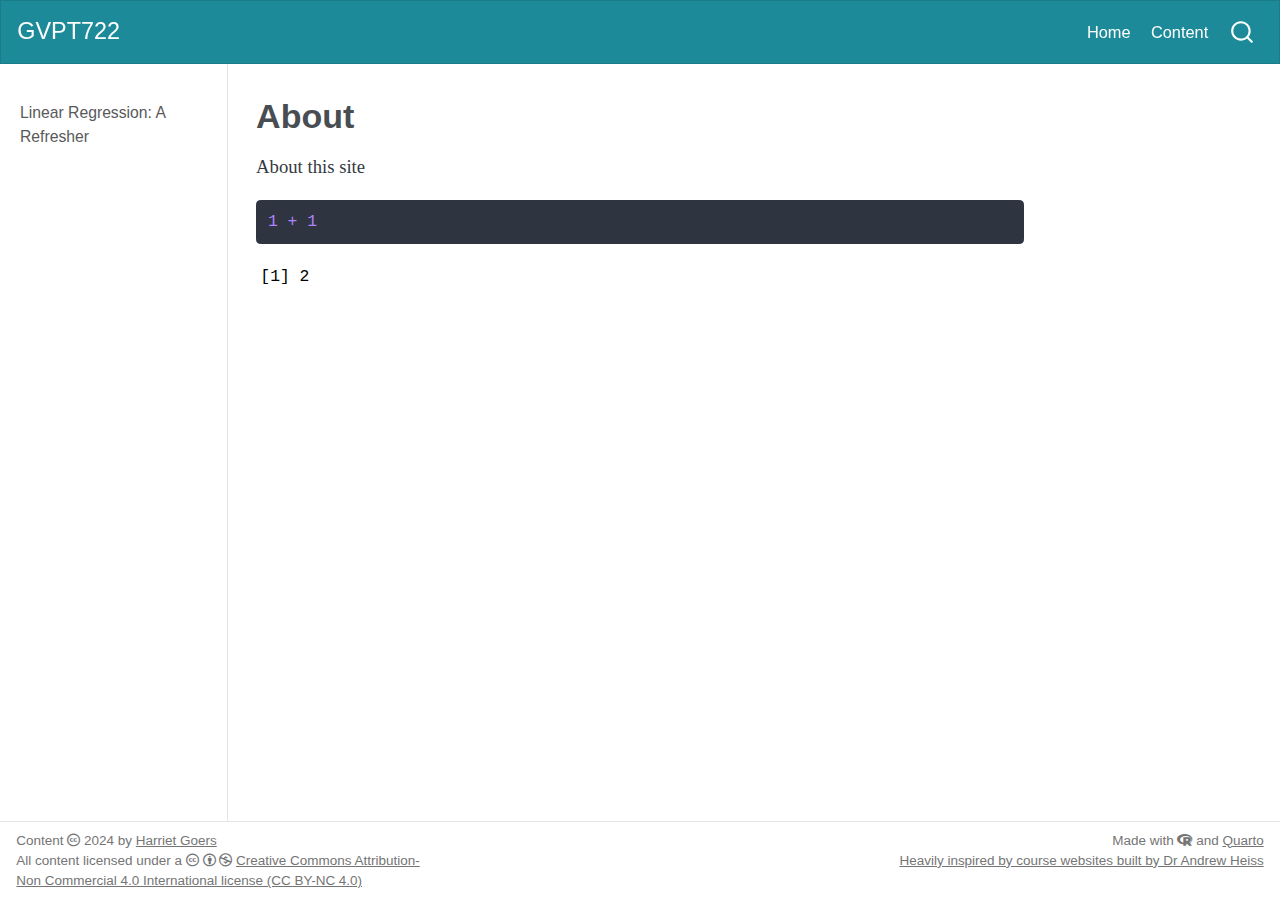
==== docs/about.html @ d8680acf "Update model eval" ====
<!DOCTYPE html>
<html xmlns="http://www.w3.org/1999/xhtml" lang="en" xml:lang="en"><head>

<meta charset="utf-8">
<meta name="generator" content="quarto-1.3.450">

<meta name="viewport" content="width=device-width, initial-scale=1.0, user-scalable=yes">


<title>GVPT722 - About</title>
<style>
code{white-space: pre-wrap;}
span.smallcaps{font-variant: small-caps;}
div.columns{display: flex; gap: min(4vw, 1.5em);}
div.column{flex: auto; overflow-x: auto;}
div.hanging-indent{margin-left: 1.5em; text-indent: -1.5em;}
ul.task-list{list-style: none;}
ul.task-list li input[type="checkbox"] {
  width: 0.8em;
  margin: 0 0.8em 0.2em -1em; /* quarto-specific, see https://github.com/quarto-dev/quarto-cli/issues/4556 */ 
  vertical-align: middle;
}
/* CSS for syntax highlighting */
pre > code.sourceCode { white-space: pre; position: relative; }
pre > code.sourceCode > span { display: inline-block; line-height: 1.25; }
pre > code.sourceCode > span:empty { height: 1.2em; }
.sourceCode { overflow: visible; }
code.sourceCode > span { color: inherit; text-decoration: inherit; }
div.sourceCode { margin: 1em 0; }
pre.sourceCode { margin: 0; }
@media screen {
div.sourceCode { overflow: auto; }
}
@media print {
pre > code.sourceCode { white-space: pre-wrap; }
pre > code.sourceCode > span { text-indent: -5em; padding-left: 5em; }
}
pre.numberSource code
  { counter-reset: source-line 0; }
pre.numberSource code > span
  { position: relative; left: -4em; counter-increment: source-line; }
pre.numberSource code > span > a:first-child::before
  { content: counter(source-line);
    position: relative; left: -1em; text-align: right; vertical-align: baseline;
    border: none; display: inline-block;
    -webkit-touch-callout: none; -webkit-user-select: none;
    -khtml-user-select: none; -moz-user-select: none;
    -ms-user-select: none; user-select: none;
    padding: 0 4px; width: 4em;
  }
pre.numberSource { margin-left: 3em;  padding-left: 4px; }
div.sourceCode
  {   }
@media screen {
pre > code.sourceCode > span > a:first-child::before { text-decoration: underline; }
}
</style>


<script src="site_libs/quarto-nav/quarto-nav.js"></script>
<script src="site_libs/clipboard/clipboard.min.js"></script>
<script src="site_libs/quarto-search/autocomplete.umd.js"></script>
<script src="site_libs/quarto-search/fuse.min.js"></script>
<script src="site_libs/quarto-search/quarto-search.js"></script>
<meta name="quarto:offset" content="./">
<link href=".//files/img/hex-testudo.png" rel="icon" type="image/png">
<script src="site_libs/quarto-html/quarto.js"></script>
<script src="site_libs/quarto-html/popper.min.js"></script>
<script src="site_libs/quarto-html/tippy.umd.min.js"></script>
<script src="site_libs/quarto-html/anchor.min.js"></script>
<link href="site_libs/quarto-html/tippy.css" rel="stylesheet">
<link href="site_libs/quarto-html/quarto-syntax-highlighting.css" rel="stylesheet" id="quarto-text-highlighting-styles">
<script src="site_libs/bootstrap/bootstrap.min.js"></script>
<link href="site_libs/bootstrap/bootstrap-icons.css" rel="stylesheet">
<link href="site_libs/bootstrap/bootstrap.min.css" rel="stylesheet" id="quarto-bootstrap" data-mode="light">
<link href="site_libs/quarto-contrib/fontawesome6-0.1.0/all.css" rel="stylesheet">
<link href="site_libs/quarto-contrib/fontawesome6-0.1.0/latex-fontsize.css" rel="stylesheet">
<script id="quarto-search-options" type="application/json">{
  "location": "navbar",
  "copy-button": false,
  "collapse-after": 3,
  "panel-placement": "end",
  "type": "overlay",
  "limit": 20,
  "language": {
    "search-no-results-text": "No results",
    "search-matching-documents-text": "matching documents",
    "search-copy-link-title": "Copy link to search",
    "search-hide-matches-text": "Hide additional matches",
    "search-more-match-text": "more match in this document",
    "search-more-matches-text": "more matches in this document",
    "search-clear-button-title": "Clear",
    "search-detached-cancel-button-title": "Cancel",
    "search-submit-button-title": "Submit",
    "search-label": "Search"
  }
}</script>


<link rel="stylesheet" href="html/custom.css">
</head>

<body class="nav-sidebar docked nav-fixed">

<div id="quarto-search-results"></div>
  <header id="quarto-header" class="headroom fixed-top">
    <nav class="navbar navbar-expand-lg navbar-dark ">
      <div class="navbar-container container-fluid">
      <div class="navbar-brand-container">
    <a class="navbar-brand" href="./index.html">
    <span class="navbar-title">GVPT722</span>
    </a>
  </div>
            <div id="quarto-search" class="" title="Search"></div>
          <button class="navbar-toggler" type="button" data-bs-toggle="collapse" data-bs-target="#navbarCollapse" aria-controls="navbarCollapse" aria-expanded="false" aria-label="Toggle navigation" onclick="if (window.quartoToggleHeadroom) { window.quartoToggleHeadroom(); }">
  <span class="navbar-toggler-icon"></span>
</button>
          <div class="collapse navbar-collapse" id="navbarCollapse">
            <ul class="navbar-nav navbar-nav-scroll ms-auto">
  <li class="nav-item">
    <a class="nav-link" href="./index.html" rel="" target="">
 <span class="menu-text">Home</span></a>
  </li>  
  <li class="nav-item">
    <a class="nav-link active" href="./content/01-introduction.html" rel="" target="" aria-current="page">
 <span class="menu-text">Content</span></a>
  </li>  
</ul>
            <div class="quarto-navbar-tools">
</div>
          </div> <!-- /navcollapse -->
      </div> <!-- /container-fluid -->
    </nav>
  <nav class="quarto-secondary-nav">
    <div class="container-fluid d-flex">
      <button type="button" class="quarto-btn-toggle btn" data-bs-toggle="collapse" data-bs-target="#quarto-sidebar,#quarto-sidebar-glass" aria-controls="quarto-sidebar" aria-expanded="false" aria-label="Toggle sidebar navigation" onclick="if (window.quartoToggleHeadroom) { window.quartoToggleHeadroom(); }">
        <i class="bi bi-layout-text-sidebar-reverse"></i>
      </button>
      <nav class="quarto-page-breadcrumbs" aria-label="breadcrumb"><ol class="breadcrumb"><li class="breadcrumb-item">About</li></ol></nav>
      <a class="flex-grow-1" role="button" data-bs-toggle="collapse" data-bs-target="#quarto-sidebar,#quarto-sidebar-glass" aria-controls="quarto-sidebar" aria-expanded="false" aria-label="Toggle sidebar navigation" onclick="if (window.quartoToggleHeadroom) { window.quartoToggleHeadroom(); }">      
      </a>
    </div>
  </nav>
</header>
<!-- content -->
<div id="quarto-content" class="quarto-container page-columns page-rows-contents page-layout-article page-navbar">
<!-- sidebar -->
  <nav id="quarto-sidebar" class="sidebar collapse collapse-horizontal sidebar-navigation docked overflow-auto">
    <div class="sidebar-menu-container"> 
    <ul class="list-unstyled mt-1">
        <li class="sidebar-item">
  <div class="sidebar-item-container"> 
  <a href="./content/01-introduction.html" class="sidebar-item-text sidebar-link">
 <span class="menu-text">Linear Regression: A Refresher</span></a>
  </div>
</li>
    </ul>
    </div>
</nav>
<div id="quarto-sidebar-glass" data-bs-toggle="collapse" data-bs-target="#quarto-sidebar,#quarto-sidebar-glass"></div>
<!-- margin-sidebar -->
    <div id="quarto-margin-sidebar" class="sidebar margin-sidebar">
        
    </div>
<!-- main -->
<main class="content" id="quarto-document-content">

<header id="title-block-header" class="quarto-title-block default">
<div class="quarto-title">
<h1 class="title">About</h1>
</div>



<div class="quarto-title-meta">

    
  
    
  </div>
  

</header>

<p>About this site</p>
<div class="cell">
<div class="sourceCode cell-code" id="cb1"><pre class="sourceCode r code-with-copy"><code class="sourceCode r"><span id="cb1-1"><a href="#cb1-1" aria-hidden="true" tabindex="-1"></a><span class="dv">1</span> <span class="sc">+</span> <span class="dv">1</span></span></code><button title="Copy to Clipboard" class="code-copy-button"><i class="bi"></i></button></pre></div>
<div class="cell-output cell-output-stdout">
<pre><code>[1] 2</code></pre>
</div>
</div>



</main> <!-- /main -->
<script id="quarto-html-after-body" type="application/javascript">
window.document.addEventListener("DOMContentLoaded", function (event) {
  const toggleBodyColorMode = (bsSheetEl) => {
    const mode = bsSheetEl.getAttribute("data-mode");
    const bodyEl = window.document.querySelector("body");
    if (mode === "dark") {
      bodyEl.classList.add("quarto-dark");
      bodyEl.classList.remove("quarto-light");
    } else {
      bodyEl.classList.add("quarto-light");
      bodyEl.classList.remove("quarto-dark");
    }
  }
  const toggleBodyColorPrimary = () => {
    const bsSheetEl = window.document.querySelector("link#quarto-bootstrap");
    if (bsSheetEl) {
      toggleBodyColorMode(bsSheetEl);
    }
  }
  toggleBodyColorPrimary();  
  const icon = "";
  const anchorJS = new window.AnchorJS();
  anchorJS.options = {
    placement: 'right',
    icon: icon
  };
  anchorJS.add('.anchored');
  const isCodeAnnotation = (el) => {
    for (const clz of el.classList) {
      if (clz.startsWith('code-annotation-')) {                     
        return true;
      }
    }
    return false;
  }
  const clipboard = new window.ClipboardJS('.code-copy-button', {
    text: function(trigger) {
      const codeEl = trigger.previousElementSibling.cloneNode(true);
      for (const childEl of codeEl.children) {
        if (isCodeAnnotation(childEl)) {
          childEl.remove();
        }
      }
      return codeEl.innerText;
    }
  });
  clipboard.on('success', function(e) {
    // button target
    const button = e.trigger;
    // don't keep focus
    button.blur();
    // flash "checked"
    button.classList.add('code-copy-button-checked');
    var currentTitle = button.getAttribute("title");
    button.setAttribute("title", "Copied!");
    let tooltip;
    if (window.bootstrap) {
      button.setAttribute("data-bs-toggle", "tooltip");
      button.setAttribute("data-bs-placement", "left");
      button.setAttribute("data-bs-title", "Copied!");
      tooltip = new bootstrap.Tooltip(button, 
        { trigger: "manual", 
          customClass: "code-copy-button-tooltip",
          offset: [0, -8]});
      tooltip.show();    
    }
    setTimeout(function() {
      if (tooltip) {
        tooltip.hide();
        button.removeAttribute("data-bs-title");
        button.removeAttribute("data-bs-toggle");
        button.removeAttribute("data-bs-placement");
      }
      button.setAttribute("title", currentTitle);
      button.classList.remove('code-copy-button-checked');
    }, 1000);
    // clear code selection
    e.clearSelection();
  });
  function tippyHover(el, contentFn) {
    const config = {
      allowHTML: true,
      content: contentFn,
      maxWidth: 500,
      delay: 100,
      arrow: false,
      appendTo: function(el) {
          return el.parentElement;
      },
      interactive: true,
      interactiveBorder: 10,
      theme: 'quarto',
      placement: 'bottom-start'
    };
    window.tippy(el, config); 
  }
  const noterefs = window.document.querySelectorAll('a[role="doc-noteref"]');
  for (var i=0; i<noterefs.length; i++) {
    const ref = noterefs[i];
    tippyHover(ref, function() {
      // use id or data attribute instead here
      let href = ref.getAttribute('data-footnote-href') || ref.getAttribute('href');
      try { href = new URL(href).hash; } catch {}
      const id = href.replace(/^#\/?/, "");
      const note = window.document.getElementById(id);
      return note.innerHTML;
    });
  }
      let selectedAnnoteEl;
      const selectorForAnnotation = ( cell, annotation) => {
        let cellAttr = 'data-code-cell="' + cell + '"';
        let lineAttr = 'data-code-annotation="' +  annotation + '"';
        const selector = 'span[' + cellAttr + '][' + lineAttr + ']';
        return selector;
      }
      const selectCodeLines = (annoteEl) => {
        const doc = window.document;
        const targetCell = annoteEl.getAttribute("data-target-cell");
        const targetAnnotation = annoteEl.getAttribute("data-target-annotation");
        const annoteSpan = window.document.querySelector(selectorForAnnotation(targetCell, targetAnnotation));
        const lines = annoteSpan.getAttribute("data-code-lines").split(",");
        const lineIds = lines.map((line) => {
          return targetCell + "-" + line;
        })
        let top = null;
        let height = null;
        let parent = null;
        if (lineIds.length > 0) {
            //compute the position of the single el (top and bottom and make a div)
            const el = window.document.getElementById(lineIds[0]);
            top = el.offsetTop;
            height = el.offsetHeight;
            parent = el.parentElement.parentElement;
          if (lineIds.length > 1) {
            const lastEl = window.document.getElementById(lineIds[lineIds.length - 1]);
            const bottom = lastEl.offsetTop + lastEl.offsetHeight;
            height = bottom - top;
          }
          if (top !== null && height !== null && parent !== null) {
            // cook up a div (if necessary) and position it 
            let div = window.document.getElementById("code-annotation-line-highlight");
            if (div === null) {
              div = window.document.createElement("div");
              div.setAttribute("id", "code-annotation-line-highlight");
              div.style.position = 'absolute';
              parent.appendChild(div);
            }
            div.style.top = top - 2 + "px";
            div.style.height = height + 4 + "px";
            let gutterDiv = window.document.getElementById("code-annotation-line-highlight-gutter");
            if (gutterDiv === null) {
              gutterDiv = window.document.createElement("div");
              gutterDiv.setAttribute("id", "code-annotation-line-highlight-gutter");
              gutterDiv.style.position = 'absolute';
              const codeCell = window.document.getElementById(targetCell);
              const gutter = codeCell.querySelector('.code-annotation-gutter');
              gutter.appendChild(gutterDiv);
            }
            gutterDiv.style.top = top - 2 + "px";
            gutterDiv.style.height = height + 4 + "px";
          }
          selectedAnnoteEl = annoteEl;
        }
      };
      const unselectCodeLines = () => {
        const elementsIds = ["code-annotation-line-highlight", "code-annotation-line-highlight-gutter"];
        elementsIds.forEach((elId) => {
          const div = window.document.getElementById(elId);
          if (div) {
            div.remove();
          }
        });
        selectedAnnoteEl = undefined;
      };
      // Attach click handler to the DT
      const annoteDls = window.document.querySelectorAll('dt[data-target-cell]');
      for (const annoteDlNode of annoteDls) {
        annoteDlNode.addEventListener('click', (event) => {
          const clickedEl = event.target;
          if (clickedEl !== selectedAnnoteEl) {
            unselectCodeLines();
            const activeEl = window.document.querySelector('dt[data-target-cell].code-annotation-active');
            if (activeEl) {
              activeEl.classList.remove('code-annotation-active');
            }
            selectCodeLines(clickedEl);
            clickedEl.classList.add('code-annotation-active');
          } else {
            // Unselect the line
            unselectCodeLines();
            clickedEl.classList.remove('code-annotation-active');
          }
        });
      }
  const findCites = (el) => {
    const parentEl = el.parentElement;
    if (parentEl) {
      const cites = parentEl.dataset.cites;
      if (cites) {
        return {
          el,
          cites: cites.split(' ')
        };
      } else {
        return findCites(el.parentElement)
      }
    } else {
      return undefined;
    }
  };
  var bibliorefs = window.document.querySelectorAll('a[role="doc-biblioref"]');
  for (var i=0; i<bibliorefs.length; i++) {
    const ref = bibliorefs[i];
    const citeInfo = findCites(ref);
    if (citeInfo) {
      tippyHover(citeInfo.el, function() {
        var popup = window.document.createElement('div');
        citeInfo.cites.forEach(function(cite) {
          var citeDiv = window.document.createElement('div');
          citeDiv.classList.add('hanging-indent');
          citeDiv.classList.add('csl-entry');
          var biblioDiv = window.document.getElementById('ref-' + cite);
          if (biblioDiv) {
            citeDiv.innerHTML = biblioDiv.innerHTML;
          }
          popup.appendChild(citeDiv);
        });
        return popup.innerHTML;
      });
    }
  }
});
</script>
</div> <!-- /content -->
<footer class="footer">
  <div class="nav-footer">
    <div class="nav-footer-left">Content <i class="fa-brands fa-creative-commons" aria-label="creative-commons"></i> 2024 by <a href="https://www.harrietgoers.com">Harriet Goers</a> <br> All content licensed under a <i class="fa-brands fa-creative-commons" aria-label="creative-commons"></i> <i class="fa-brands fa-creative-commons-by" aria-label="creative-commons-by"></i> <i class="fa-brands fa-creative-commons-nc" aria-label="creative-commons-nc"></i> <a href="https://creativecommons.org/licenses/by-nc/4.0/">Creative Commons Attribution-Non Commercial 4.0 International license (CC BY-NC 4.0)</a></div>   
    <div class="nav-footer-center">
      &nbsp;
    </div>
    <div class="nav-footer-right">Made with <i class="fa-brands fa-r-project" aria-label="r-project"></i> and <a href="https://quarto.org/">Quarto</a><br> <a href="https://www.andrewheiss.com/teaching/">Heavily inspired by course websites built by Dr Andrew Heiss</a></div>
  </div>
</footer>



</body></html>
---- docs/site_libs/quarto-html/tippy.css ----
.tippy-box[data-animation=fade][data-state=hidden]{opacity:0}[data-tippy-root]{max-width:calc(100vw - 10px)}.tippy-box{position:relative;background-color:#333;color:#fff;border-radius:4px;font-size:14px;line-height:1.4;white-space:normal;outline:0;transition-property:transform,visibility,opacity}.tippy-box[data-placement^=top]>.tippy-arrow{bottom:0}.tippy-box[data-placement^=top]>.tippy-arrow:before{bottom:-7px;left:0;border-width:8px 8px 0;border-top-color:initial;transform-origin:center top}.tippy-box[data-placement^=bottom]>.tippy-arrow{top:0}.tippy-box[data-placement^=bottom]>.tippy-arrow:before{top:-7px;left:0;border-width:0 8px 8px;border-bottom-color:initial;transform-origin:center bottom}.tippy-box[data-placement^=left]>.tippy-arrow{right:0}.tippy-box[data-placement^=left]>.tippy-arrow:before{border-width:8px 0 8px 8px;border-left-color:initial;right:-7px;transform-origin:center left}.tippy-box[data-placement^=right]>.tippy-arrow{left:0}.tippy-box[data-placement^=right]>.tippy-arrow:before{left:-7px;border-width:8px 8px 8px 0;border-right-color:initial;transform-origin:center right}.tippy-box[data-inertia][data-state=visible]{transition-timing-function:cubic-bezier(.54,1.5,.38,1.11)}.tippy-arrow{width:16px;height:16px;color:#333}.tippy-arrow:before{content:"";position:absolute;border-color:transparent;border-style:solid}.tippy-content{position:relative;padding:5px 9px;z-index:1}
---- docs/site_libs/quarto-html/quarto-syntax-highlighting.css ----
/* quarto syntax highlight colors */
:root {
  --quarto-hl-al-color: #ff5555;
  --quarto-hl-an-color: #75715e;
  --quarto-hl-at-color: #f92672;
  --quarto-hl-bn-color: #ae81ff;
  --quarto-hl-bu-color: #66D9EF;
  --quarto-hl-ch-color: #e6db74;
  --quarto-hl-co-color: #75715e;
  --quarto-hl-cv-color: #75715e;
  --quarto-hl-cn-color: #ae81ff;
  --quarto-hl-cf-color: #f92672;
  --quarto-hl-dt-color: #66d9ef;
  --quarto-hl-dv-color: #ae81ff;
  --quarto-hl-do-color: #75715e;
  --quarto-hl-er-color: #ff5555;
  --quarto-hl-ex-color: #a6e22e;
  --quarto-hl-fl-color: #ae81ff;
  --quarto-hl-fu-color: #a6e22e;
  --quarto-hl-im-color: #f92672;
  --quarto-hl-in-color: #f1fa8c;
  --quarto-hl-kw-color: #f92672;
  --quarto-hl-op-color: #f8f8f2;
  --quarto-hl-pp-color: #f92672;
  --quarto-hl-re-color: #75715e;
  --quarto-hl-sc-color: #ae81ff;
  --quarto-hl-ss-color: #e6db74;
  --quarto-hl-st-color: #e6db74;
  --quarto-hl-va-color: #f8f8f2;
  --quarto-hl-vs-color: #e6db74;
  --quarto-hl-wa-color: #ff5555;
}

/* other quarto variables */
:root {
  --quarto-font-monospace: SFMono-Regular, Menlo, Monaco, Consolas, "Liberation Mono", "Courier New", monospace;
}

code span.al {
  font-weight: bold;
  color: #ff5555;
}

code span.an {
  color: #75715e;
}

code span.at {
  color: #f92672;
}

code span.bn {
  color: #ae81ff;
}

code span.bu {
  color: #66D9EF;
}

code span.ch {
  color: #e6db74;
}

code span.co {
  color: #75715e;
}

code span.cv {
  color: #75715e;
}

code span.cn {
  color: #ae81ff;
}

code span.cf {
  color: #f92672;
}

code span.dt {
  font-style: italic;
  color: #66d9ef;
}

code span.dv {
  color: #ae81ff;
}

code span.do {
  color: #75715e;
}

code span.er {
  color: #ff5555;
  text-decoration: underline;
}

code span.ex {
  font-weight: bold;
  color: #a6e22e;
}

code span.fl {
  color: #ae81ff;
}

code span.fu {
  color: #a6e22e;
}

code span.im {
  color: #f92672;
}

code span.in {
  color: #f1fa8c;
}

code span.kw {
  color: #f92672;
}

pre > code.sourceCode > span {
  color: #f8f8f2;
}

code span {
  color: #f8f8f2;
}

code.sourceCode > span {
  color: #f8f8f2;
}

div.sourceCode,
div.sourceCode pre.sourceCode {
  color: #f8f8f2;
}

code span.op {
  color: #f8f8f2;
}

code span.pp {
  color: #f92672;
}

code span.re {
  color: #75715e;
}

code span.sc {
  color: #ae81ff;
}

code span.ss {
  color: #e6db74;
}

code span.st {
  color: #e6db74;
}

code span.va {
  color: #f8f8f2;
}

code span.vs {
  color: #e6db74;
}

code span.wa {
  color: #ff5555;
}

.prevent-inlining {
  content: "</";
}

/*# sourceMappingURL=debc5d5d77c3f9108843748ff7464032.css.map */
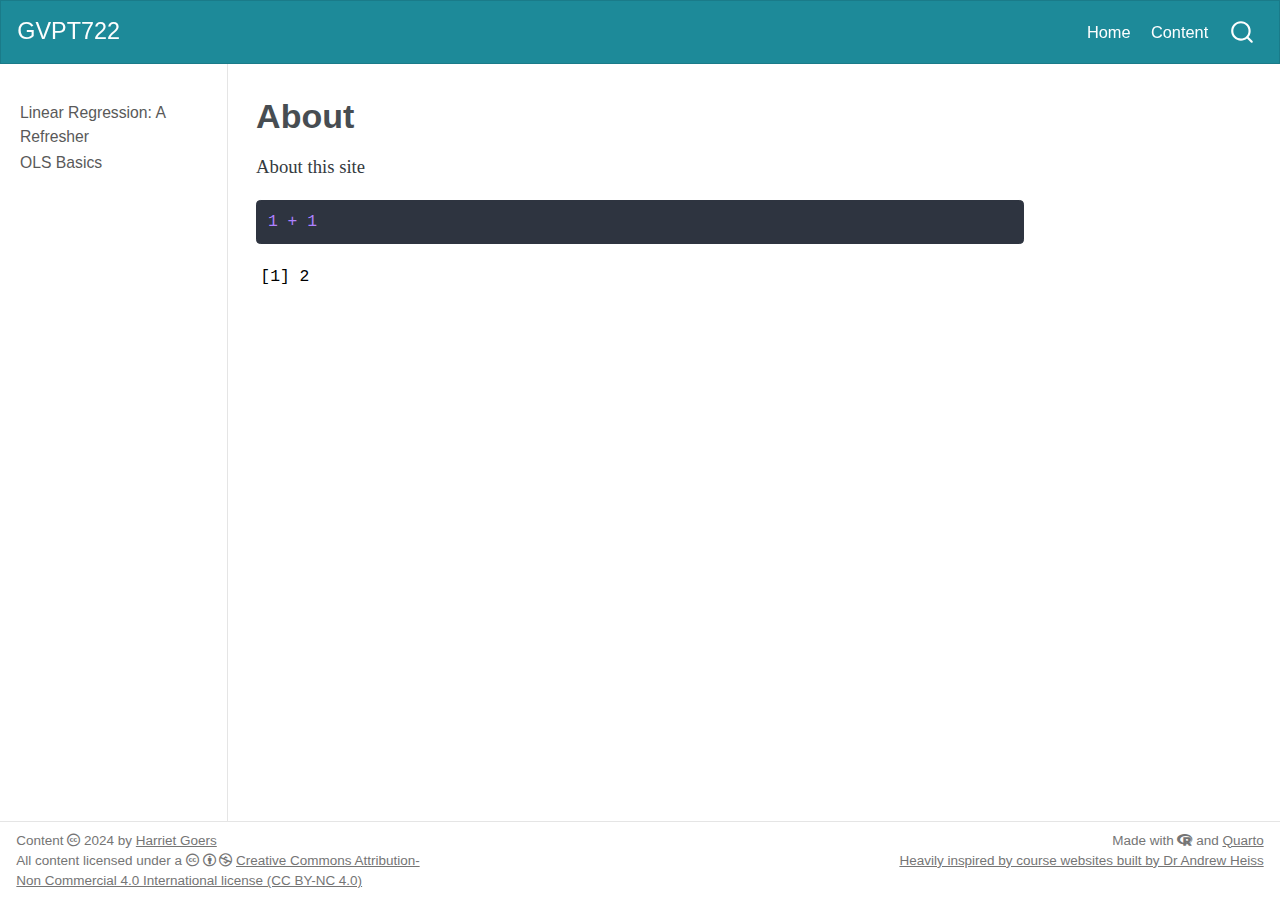
==== commit b263a123: "Add content for W2" ====
--- a/docs/about.html
+++ b/docs/about.html
@@ -152,6 +152,12 @@
   <div class="sidebar-item-container"> 
   <a href="./content/01-introduction.html" class="sidebar-item-text sidebar-link">
  <span class="menu-text">Linear Regression: A Refresher</span></a>
+  </div>
+</li>
+        <li class="sidebar-item">
+  <div class="sidebar-item-container"> 
+  <a href="./content/02-ols_basics.html" class="sidebar-item-text sidebar-link">
+ <span class="menu-text">OLS Basics</span></a>
   </div>
 </li>
     </ul>
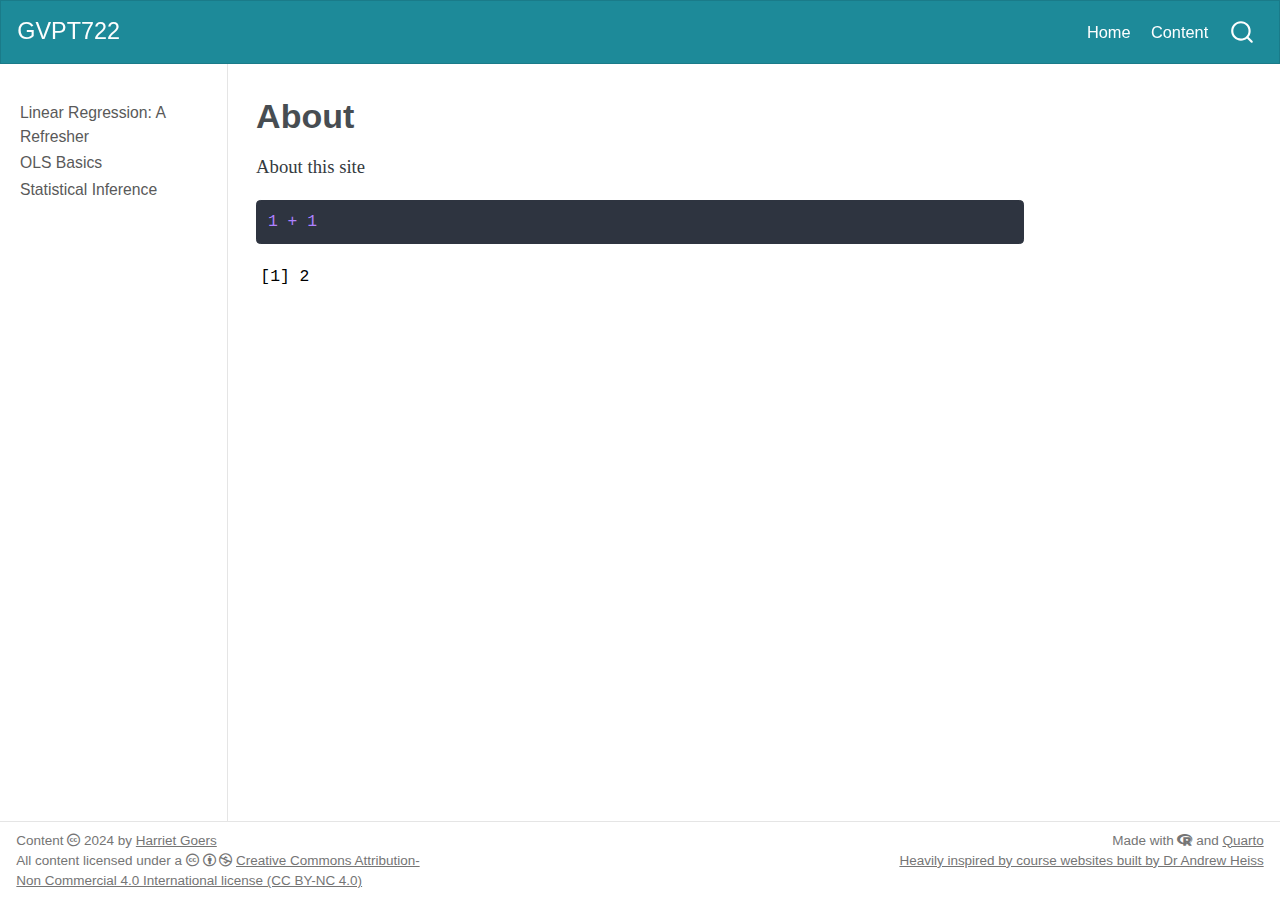
==== commit 5bc9addd: "Include new content" ====
--- a/docs/about.html
+++ b/docs/about.html
@@ -158,6 +158,12 @@
   <div class="sidebar-item-container"> 
   <a href="./content/02-ols_basics.html" class="sidebar-item-text sidebar-link">
  <span class="menu-text">OLS Basics</span></a>
+  </div>
+</li>
+        <li class="sidebar-item">
+  <div class="sidebar-item-container"> 
+  <a href="./content/03-statistical_inference.html" class="sidebar-item-text sidebar-link">
+ <span class="menu-text">Statistical Inference</span></a>
   </div>
 </li>
     </ul>
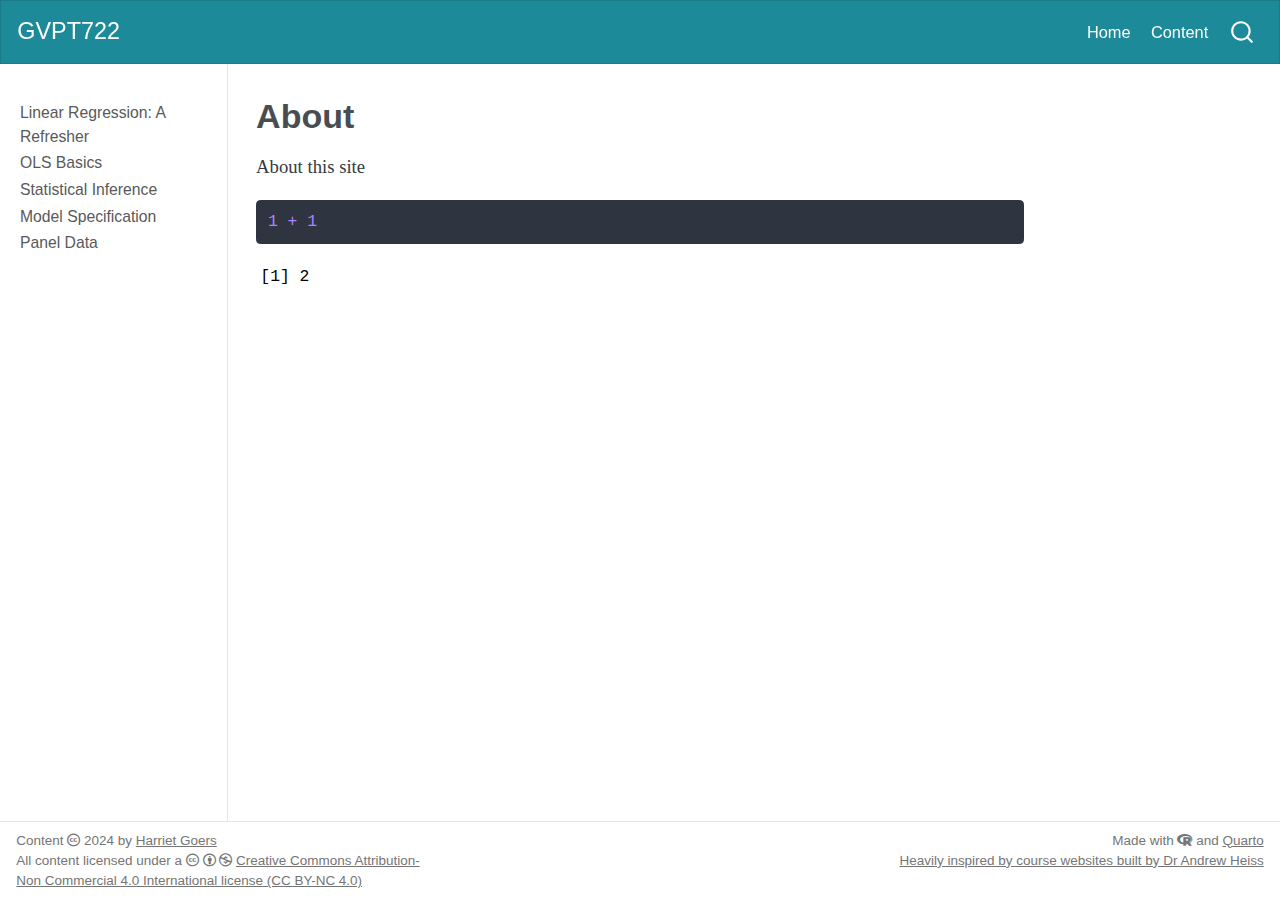
==== commit 5d15b76b: "Start model specification notes" ====
--- a/docs/about.html
+++ b/docs/about.html
@@ -164,6 +164,18 @@
   <div class="sidebar-item-container"> 
   <a href="./content/03-statistical_inference.html" class="sidebar-item-text sidebar-link">
  <span class="menu-text">Statistical Inference</span></a>
+  </div>
+</li>
+        <li class="sidebar-item">
+  <div class="sidebar-item-container"> 
+  <a href="./content/04-model_specification.html" class="sidebar-item-text sidebar-link">
+ <span class="menu-text">Model Specification</span></a>
+  </div>
+</li>
+        <li class="sidebar-item">
+  <div class="sidebar-item-container"> 
+  <a href="./content/04-panel_data.html" class="sidebar-item-text sidebar-link">
+ <span class="menu-text">Panel Data</span></a>
   </div>
 </li>
     </ul>
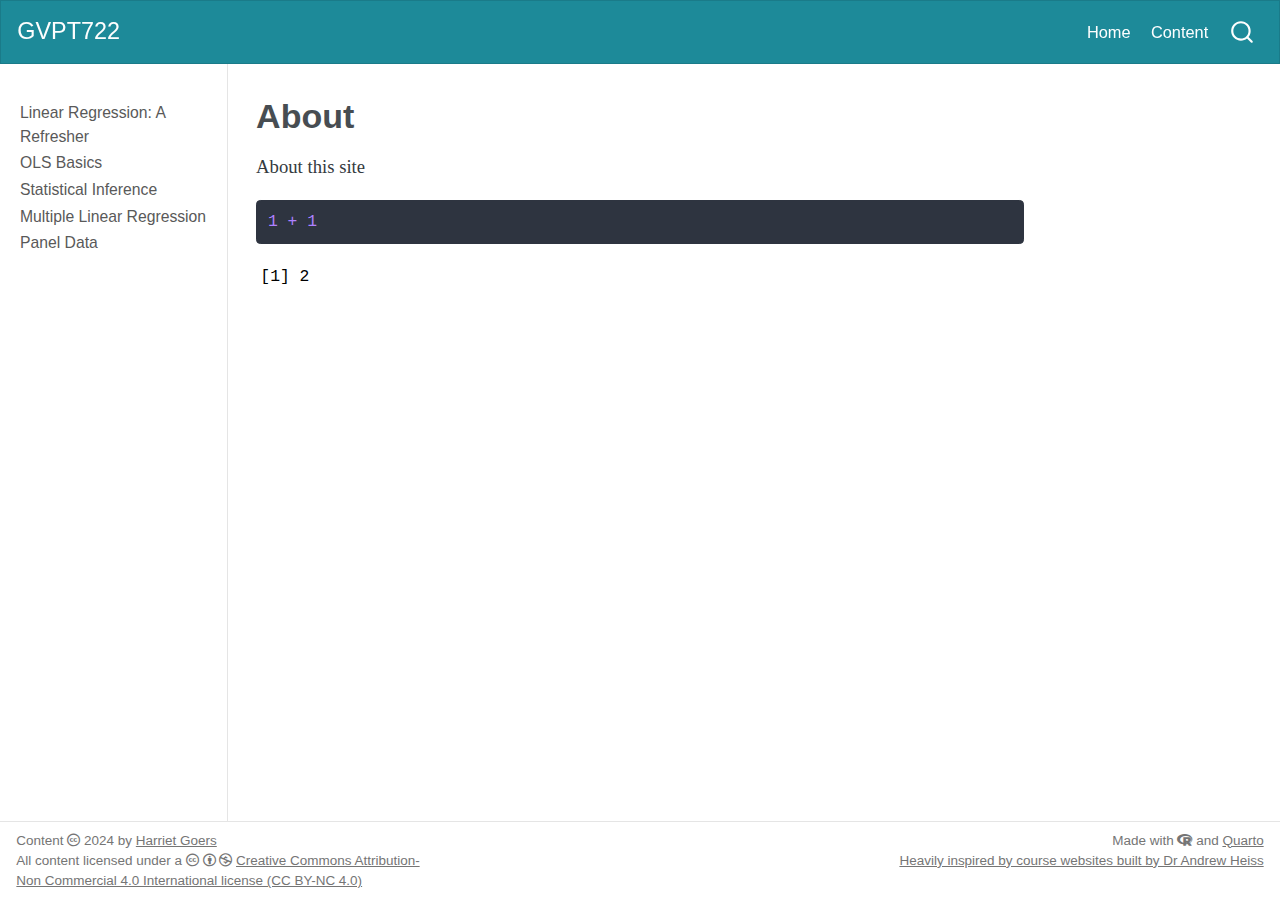
==== commit f1f526b4: "Make more meaningful title" ====
--- a/docs/about.html
+++ b/docs/about.html
@@ -169,7 +169,7 @@
         <li class="sidebar-item">
   <div class="sidebar-item-container"> 
   <a href="./content/04-model_specification.html" class="sidebar-item-text sidebar-link">
- <span class="menu-text">Model Specification</span></a>
+ <span class="menu-text">Multiple Linear Regression</span></a>
   </div>
 </li>
         <li class="sidebar-item">
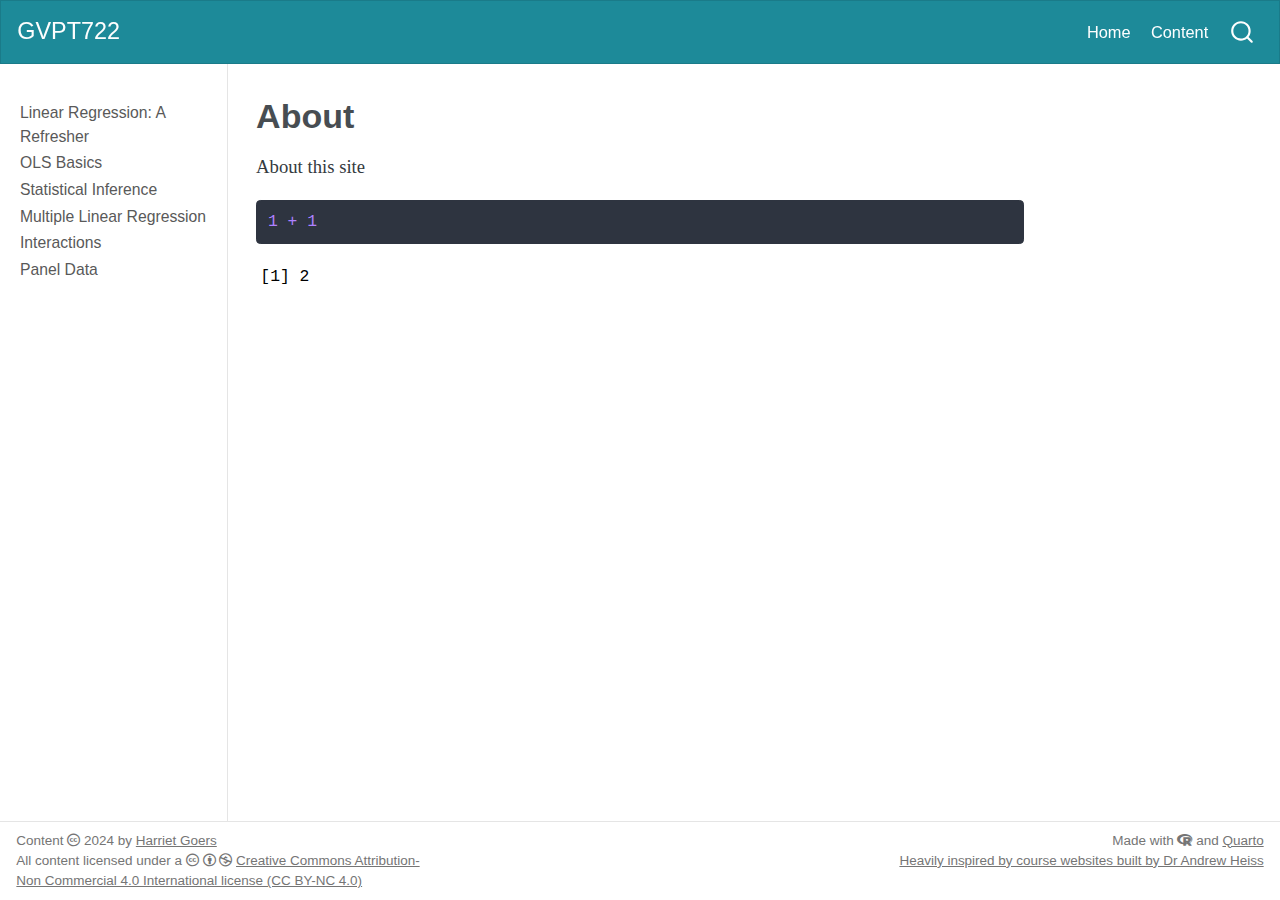
==== commit c15da316: "Draft interactions" ====
--- a/docs/about.html
+++ b/docs/about.html
@@ -170,6 +170,12 @@
   <div class="sidebar-item-container"> 
   <a href="./content/04-model_specification.html" class="sidebar-item-text sidebar-link">
  <span class="menu-text">Multiple Linear Regression</span></a>
+  </div>
+</li>
+        <li class="sidebar-item">
+  <div class="sidebar-item-container"> 
+  <a href="./content/05-interactions.html" class="sidebar-item-text sidebar-link">
+ <span class="menu-text">Interactions</span></a>
   </div>
 </li>
         <li class="sidebar-item">
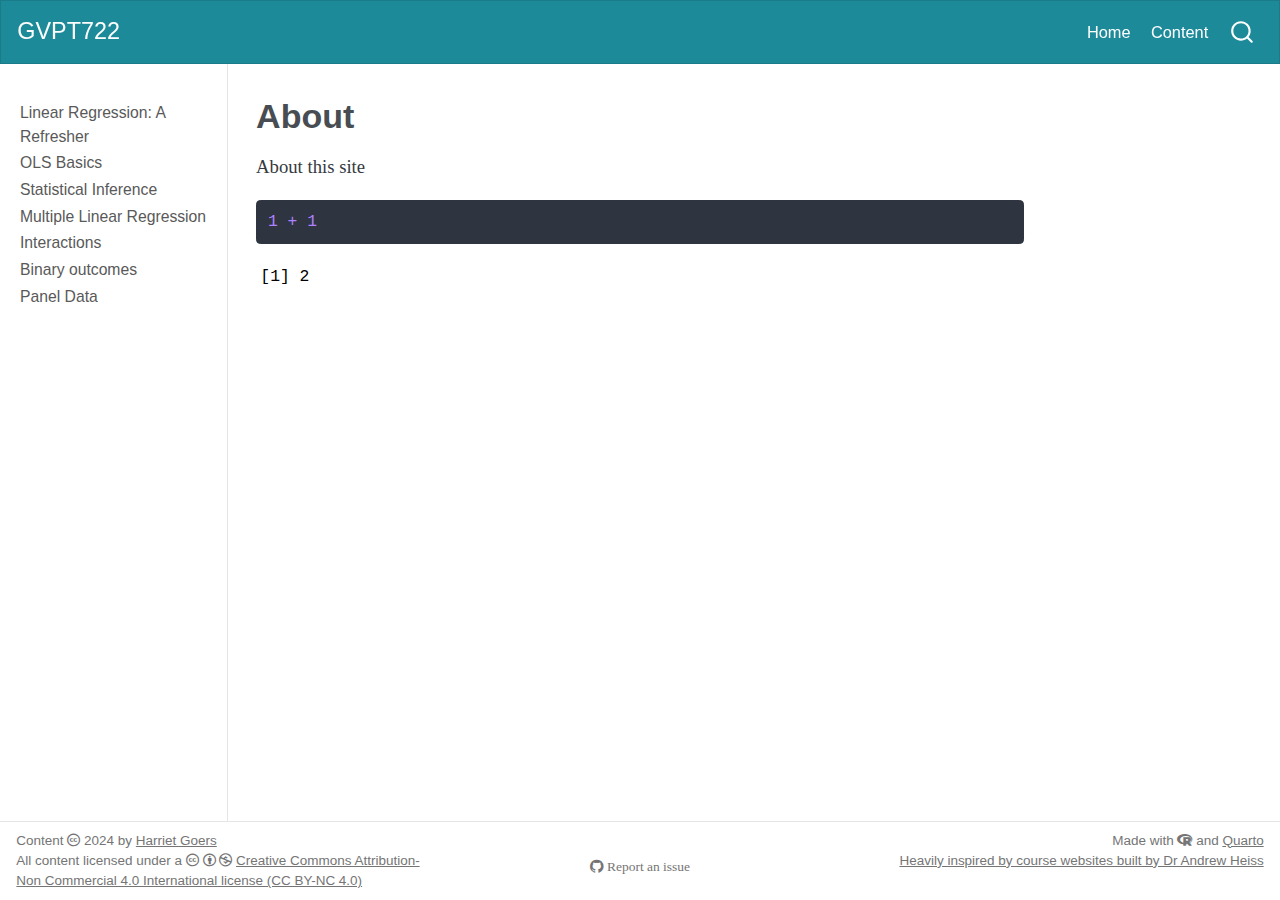
==== commit 9091119b: "Start binary outcomes" ====
--- a/docs/about.html
+++ b/docs/about.html
@@ -176,6 +176,12 @@
   <div class="sidebar-item-container"> 
   <a href="./content/05-interactions.html" class="sidebar-item-text sidebar-link">
  <span class="menu-text">Interactions</span></a>
+  </div>
+</li>
+        <li class="sidebar-item">
+  <div class="sidebar-item-container"> 
+  <a href="./content/06-binary_outcomes.html" class="sidebar-item-text sidebar-link">
+ <span class="menu-text">Binary outcomes</span></a>
   </div>
 </li>
         <li class="sidebar-item">
@@ -462,7 +468,7 @@
     <div class="nav-footer-left">Content <i class="fa-brands fa-creative-commons" aria-label="creative-commons"></i> 2024 by <a href="https://www.harrietgoers.com">Harriet Goers</a> <br> All content licensed under a <i class="fa-brands fa-creative-commons" aria-label="creative-commons"></i> <i class="fa-brands fa-creative-commons-by" aria-label="creative-commons-by"></i> <i class="fa-brands fa-creative-commons-nc" aria-label="creative-commons-nc"></i> <a href="https://creativecommons.org/licenses/by-nc/4.0/">Creative Commons Attribution-Non Commercial 4.0 International license (CC BY-NC 4.0)</a></div>   
     <div class="nav-footer-center">
       &nbsp;
-    </div>
+    <div class="toc-actions"><div><i class="bi bi-github"></i></div><div class="action-links"><p><a href="https://github.com/hgoers/GVPT722/issues/new" class="toc-action">Report an issue</a></p></div></div></div>
     <div class="nav-footer-right">Made with <i class="fa-brands fa-r-project" aria-label="r-project"></i> and <a href="https://quarto.org/">Quarto</a><br> <a href="https://www.andrewheiss.com/teaching/">Heavily inspired by course websites built by Dr Andrew Heiss</a></div>
   </div>
 </footer>
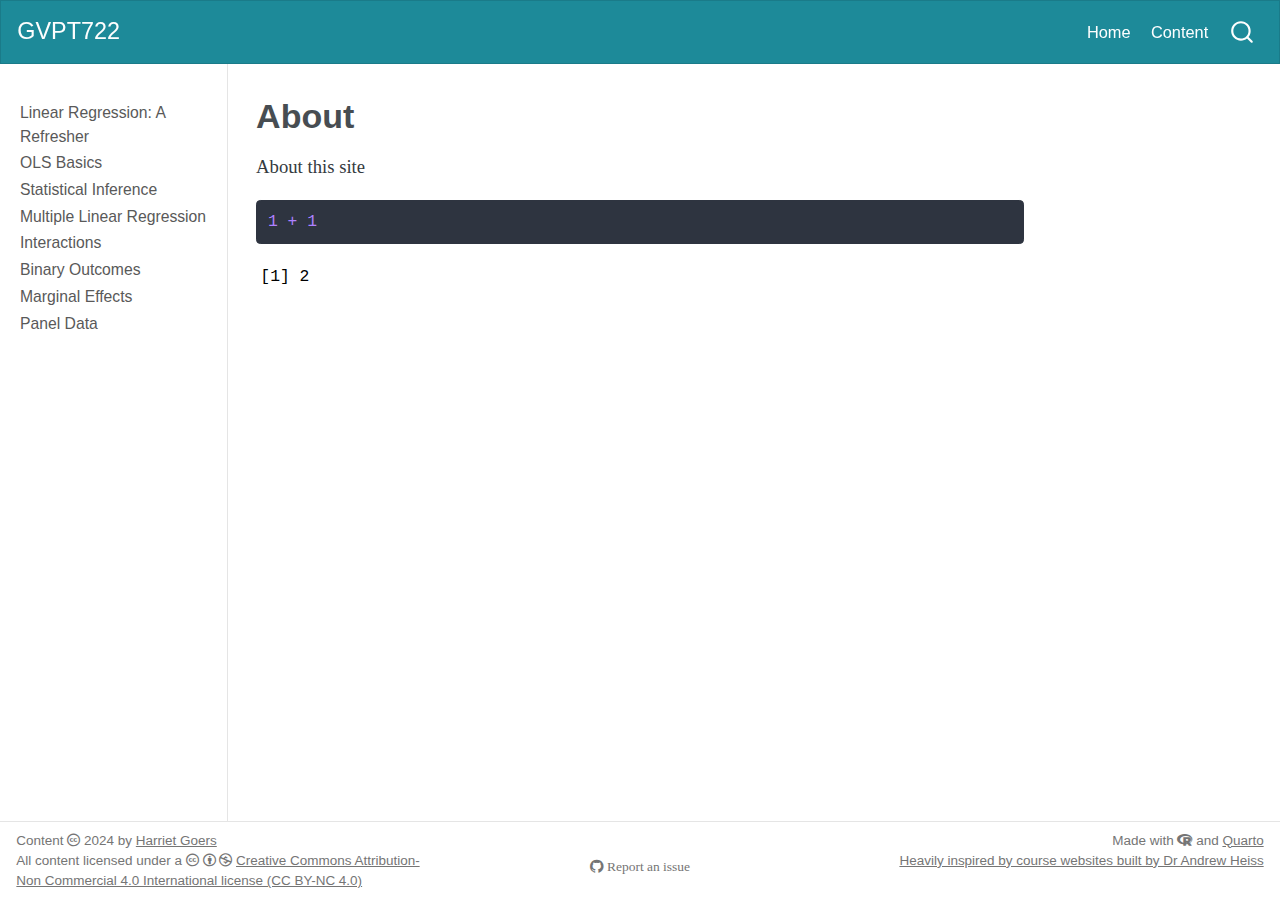
==== commit 0d965107: "ME draft" ====
--- a/docs/about.html
+++ b/docs/about.html
@@ -181,7 +181,13 @@
         <li class="sidebar-item">
   <div class="sidebar-item-container"> 
   <a href="./content/06-binary_outcomes.html" class="sidebar-item-text sidebar-link">
- <span class="menu-text">Binary outcomes</span></a>
+ <span class="menu-text">Binary Outcomes</span></a>
+  </div>
+</li>
+        <li class="sidebar-item">
+  <div class="sidebar-item-container"> 
+  <a href="./content/07-marginal_effects.html" class="sidebar-item-text sidebar-link">
+ <span class="menu-text">Marginal Effects</span></a>
   </div>
 </li>
         <li class="sidebar-item">
